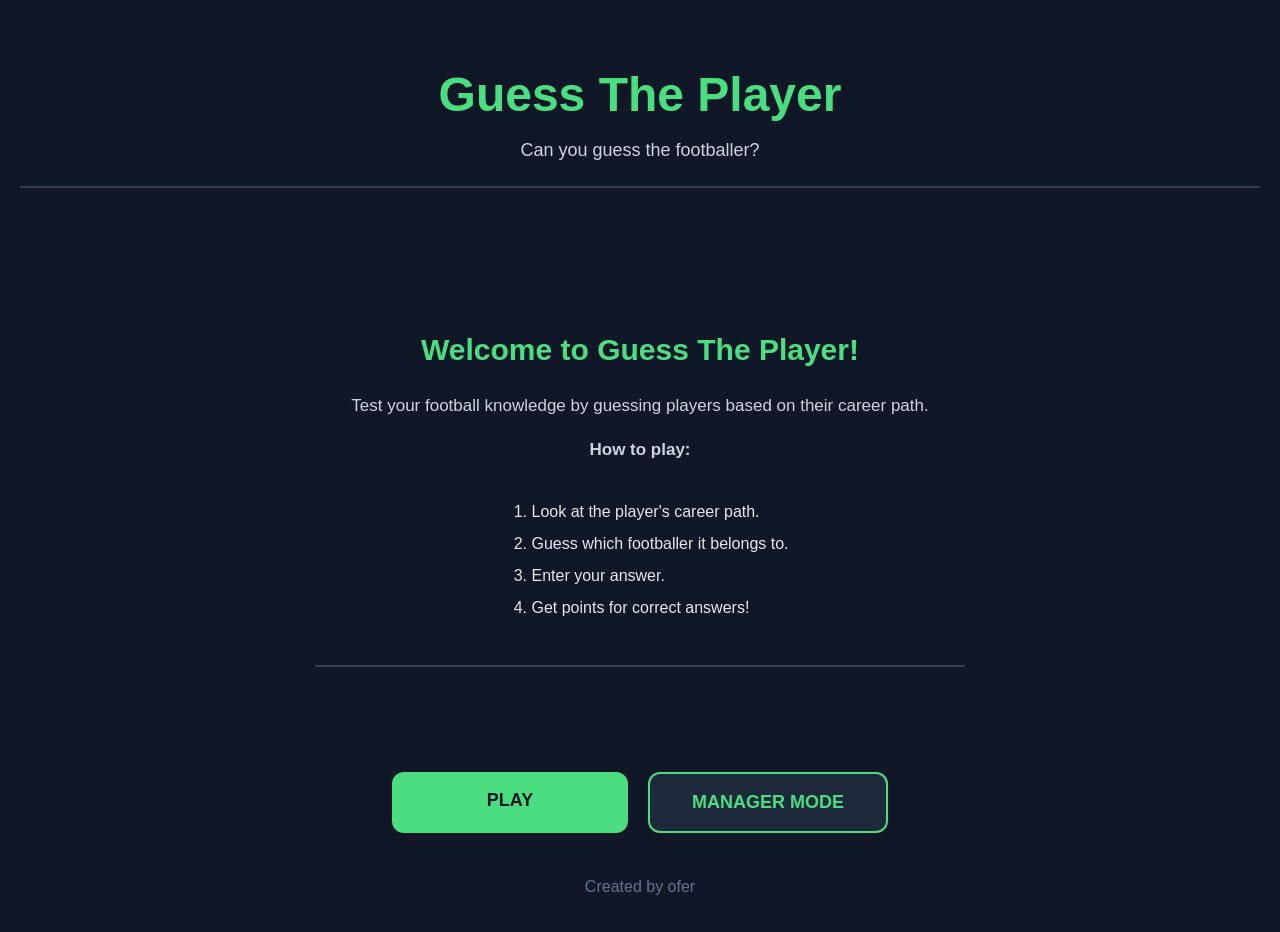
==== index.html @ f1eb7aa2 "Add files via upload" ====
<!DOCTYPE html>
<html lang="en">
<head>
    <meta charset="UTF-8">
    <meta name="viewport" content="width=device-width, initial-scale=1.0">
    <title>Guess The Player</title>

    <style>
        body {
            background-color: #101827;
            color: white;
            font-family: Arial, sans-serif;
            margin: 0;
            text-align: center;
        }

        header {
            padding: 35px 20px;
        }

        h1 {
            color: #4ade80;
            font-size: 48px;
            margin-bottom: 10px;
        }

        header p {
            color: #cbd5e1;
            font-size: 18px;
        }

        hr {
            border: 1px solid #334155;
            margin: 25px 0;
        }

        main {
            max-width: 650px;
            margin: 40px auto;
            padding: 20px;
        }

        h2 {
            color: #4ade80;
            font-size: 30px;
        }

        main p {
            color: #cbd5e1;
            font-size: 17px;
            line-height: 1.6;
        }

        main ol {
            display: inline-block;
            text-align: left;
            color: #e2e8f0;
            line-height: 2;
            font-size: 16px;
        }

        footer {
            margin-top: 40px;
            padding: 20px;
        }

        .buttons {
            display: flex;
            justify-content: center;
            gap: 20px;
            flex-wrap: wrap;
        }

        .game-button {
            width: 200px;
            padding: 18px;
            background-color: #4ade80;
            color: #101827;
            border: none;
            border-radius: 12px;
            font-size: 18px;
            font-weight: bold;
            cursor: pointer;
            transition: 0.2s;
            text-decoration: none;
        }

        .game-button:hover {
            background-color: #22c55e;
            transform: translateY(-4px);
        }

        .manager-button {
            background-color: #1e293b;
            color: #4ade80;
            border: 2px solid #4ade80;
        }

        .manager-button:hover {
            background-color: #4ade80;
            color: #101827;
        }

        footer p {
            color: #64748b;
            margin-top: 45px;
        }
    </style>
</head>

<body>

    <header>
        <h1>Guess The Player</h1>
        <p>Can you guess the footballer?</p>
        <hr>
    </header>

    <main>
        <h2>Welcome to Guess The Player!</h2>

        <p>
            Test your football knowledge by guessing players
            based on their career path.
        </p>

        <p><strong>How to play:</strong></p>

        <ol>
            <li>Look at the player's career path.</li>
            <li>Guess which footballer it belongs to.</li>
            <li>Enter your answer.</li>
            <li>Get points for correct answers!</li>
        </ol>

        <hr>
    </main>

    <footer>
        <div class="buttons">
            <a href="game.html" class="game-button">PLAY</a>

            <a href="manager.html" class="game-button manager-button">
                MANAGER MODE
            </a>
        </div>

        <p>Created by ofer</p>
    </footer>

</body>
</html>
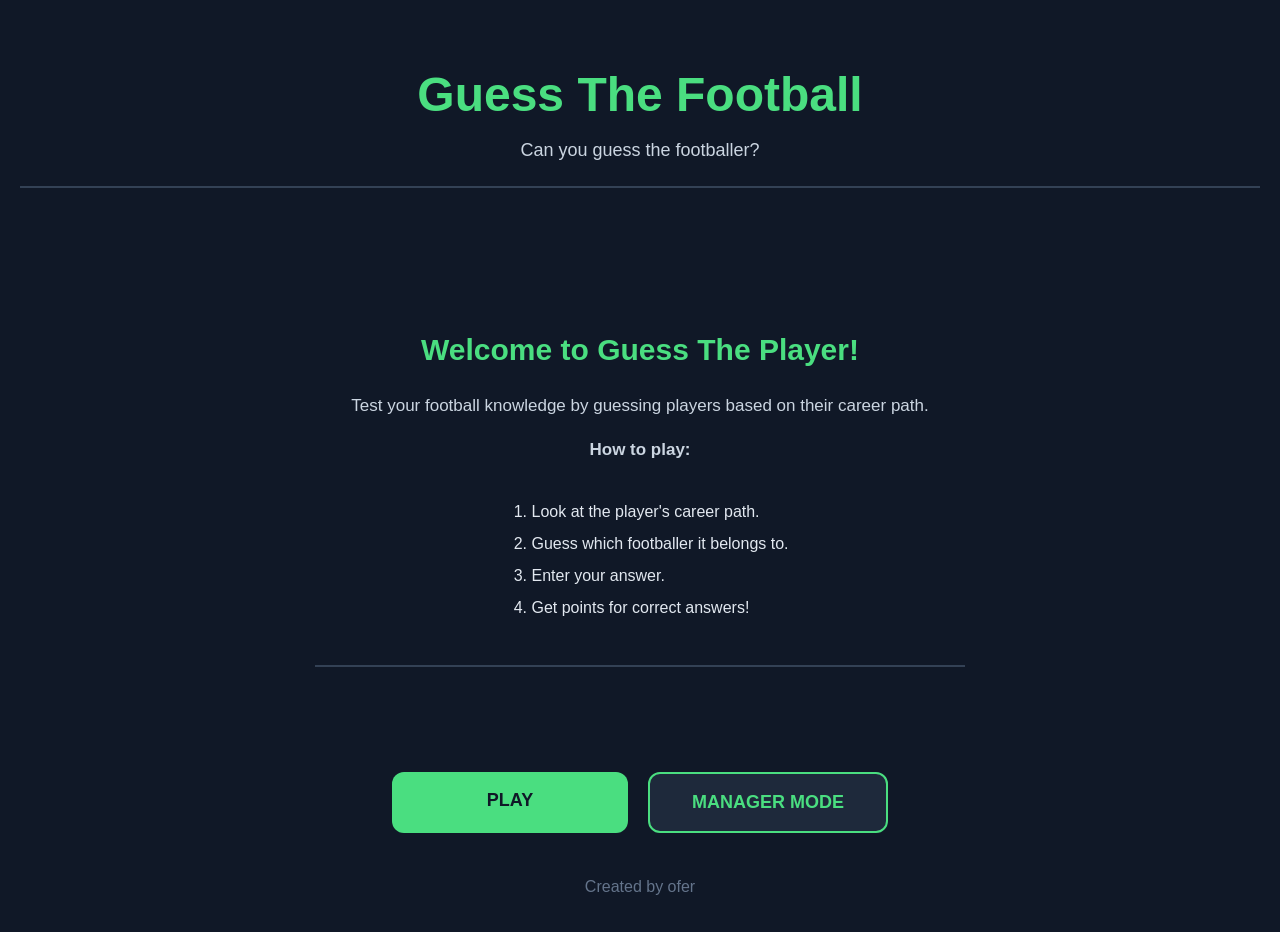
==== commit b6610a16: "Rename title from 'Guess The Player' to 'Guess The Football'" ====
--- a/index.html
+++ b/index.html
@@ -4,7 +4,7 @@
 <head>
     <meta charset="UTF-8">
     <meta name="viewport" content="width=device-width, initial-scale=1.0">
-    <title>Guess The Player</title>
+    <title>Guess The Football</title>
 
     <style>
         body {
@@ -112,7 +112,7 @@
 <body>
 
     <header>
-        <h1>Guess The Player</h1>
+        <h1>Guess The Football</h1>
         <p>Can you guess the footballer?</p>
         <hr>
     </header>
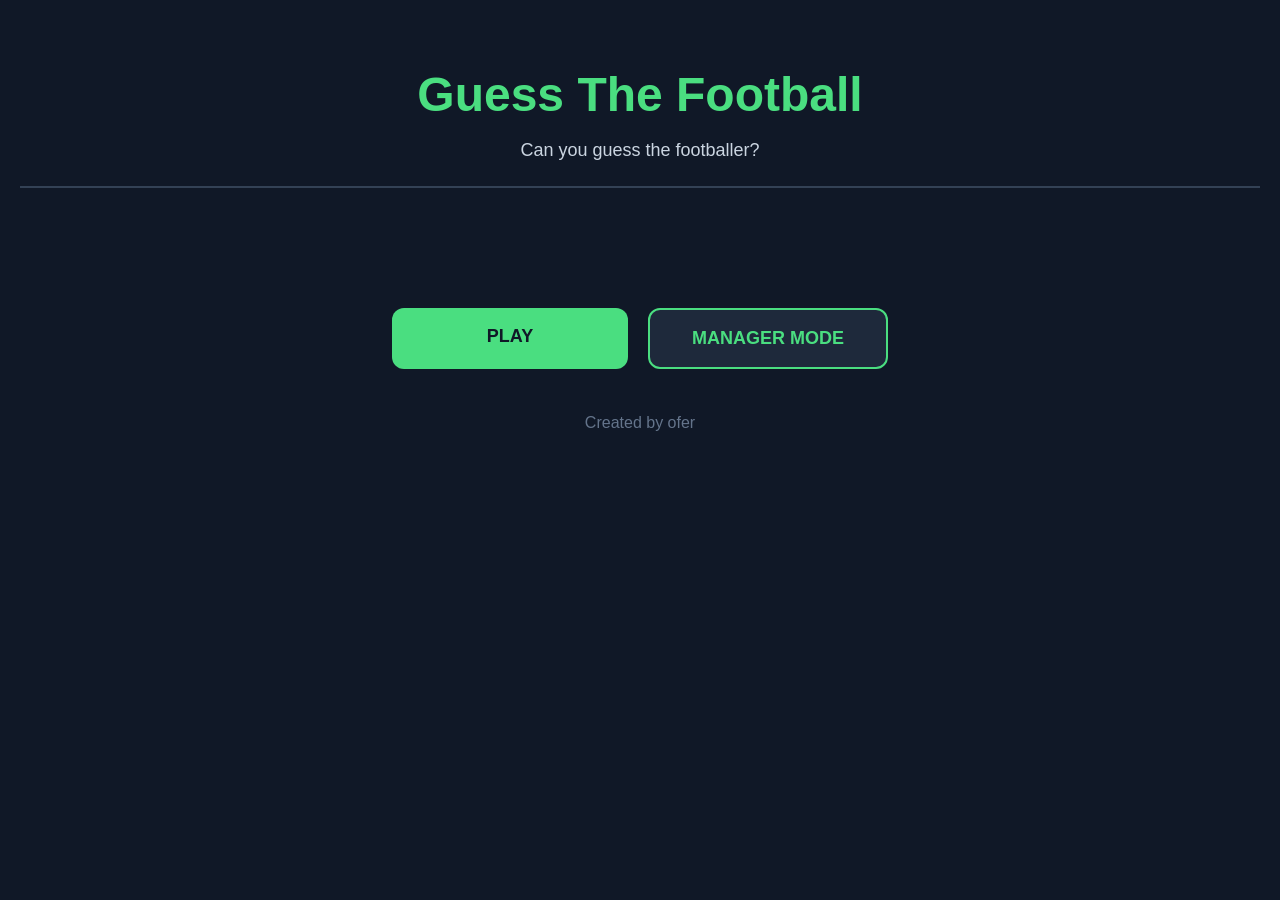
==== commit 1ca5abd7: "Fix HTML formatting and structure" ====
--- a/index.html
+++ b/index.html
@@ -117,26 +117,6 @@
         <hr>
     </header>
 
-    <main>
-        <h2>Welcome to Guess The Player!</h2>
-
-        <p>
-            Test your football knowledge by guessing players
-            based on their career path.
-        </p>
-
-        <p><strong>How to play:</strong></p>
-
-        <ol>
-            <li>Look at the player's career path.</li>
-            <li>Guess which footballer it belongs to.</li>
-            <li>Enter your answer.</li>
-            <li>Get points for correct answers!</li>
-        </ol>
-
-        <hr>
-    </main>
-
     <footer>
         <div class="buttons">
             <a href="game.html" class="game-button">PLAY</a>
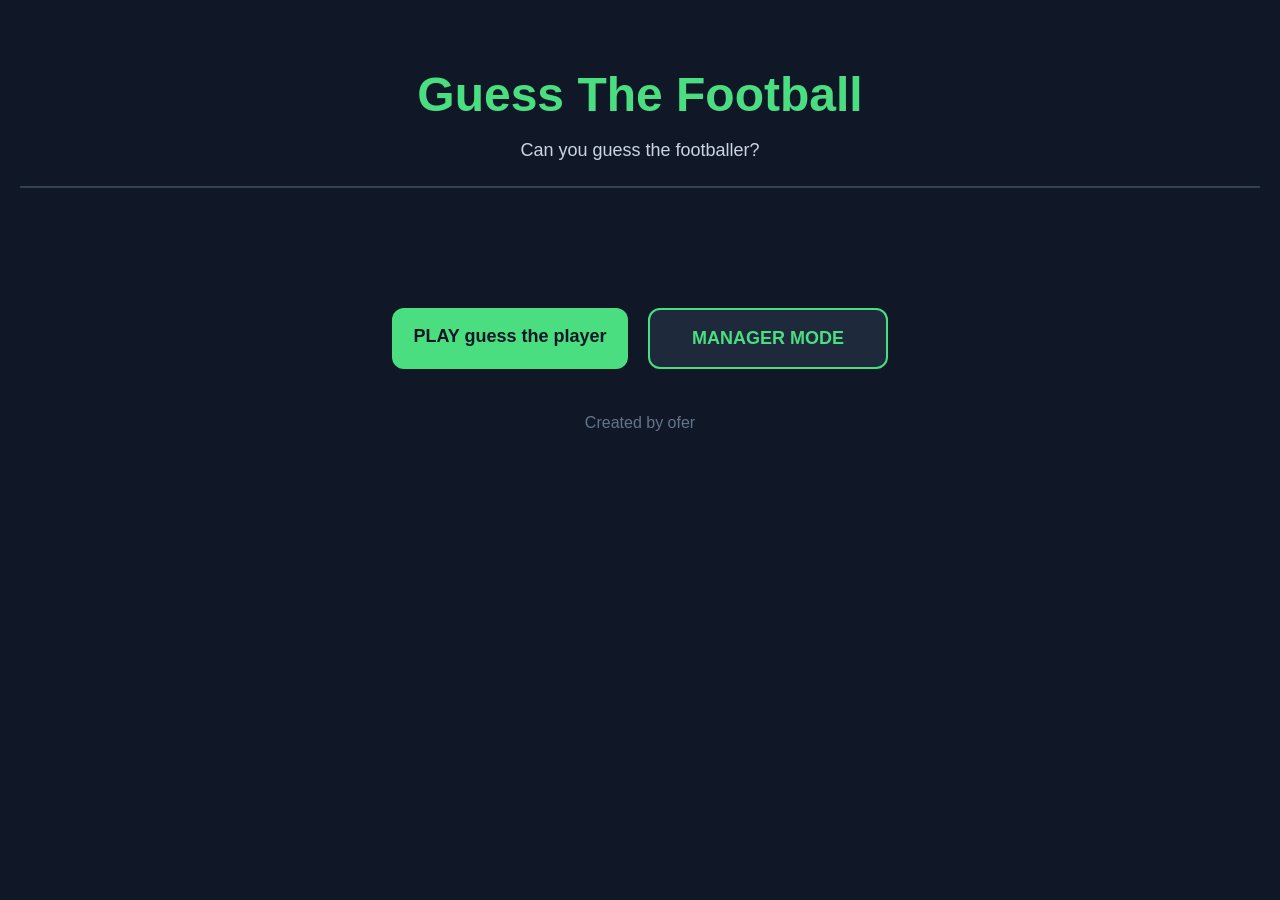
==== commit 1ec9b2a9: "Fix HTML formatting and structure" ====
--- a/index.html
+++ b/index.html
@@ -119,7 +119,7 @@
 
     <footer>
         <div class="buttons">
-            <a href="game.html" class="game-button">PLAY</a>
+            <a href="game.html" class="game-button">PLAY guess the player</a>
 
             <a href="manager.html" class="game-button manager-button">
                 MANAGER MODE
